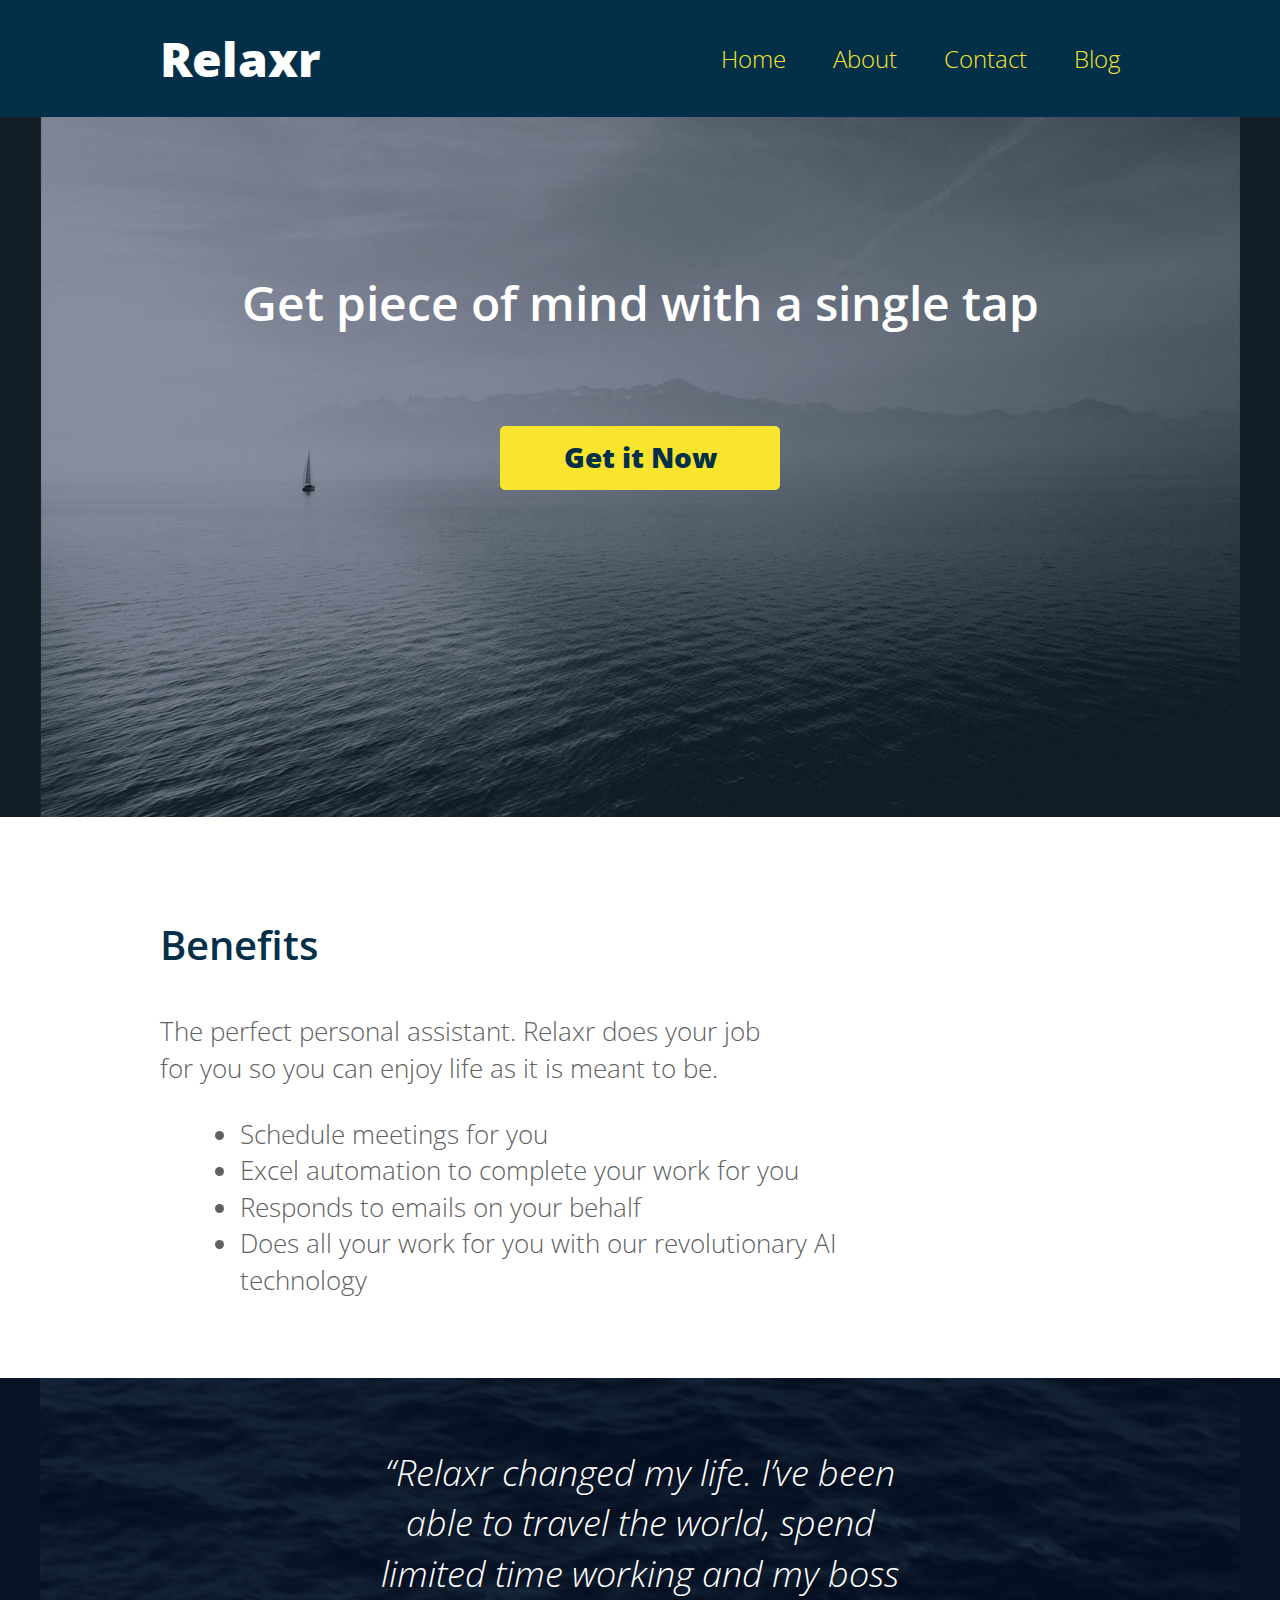
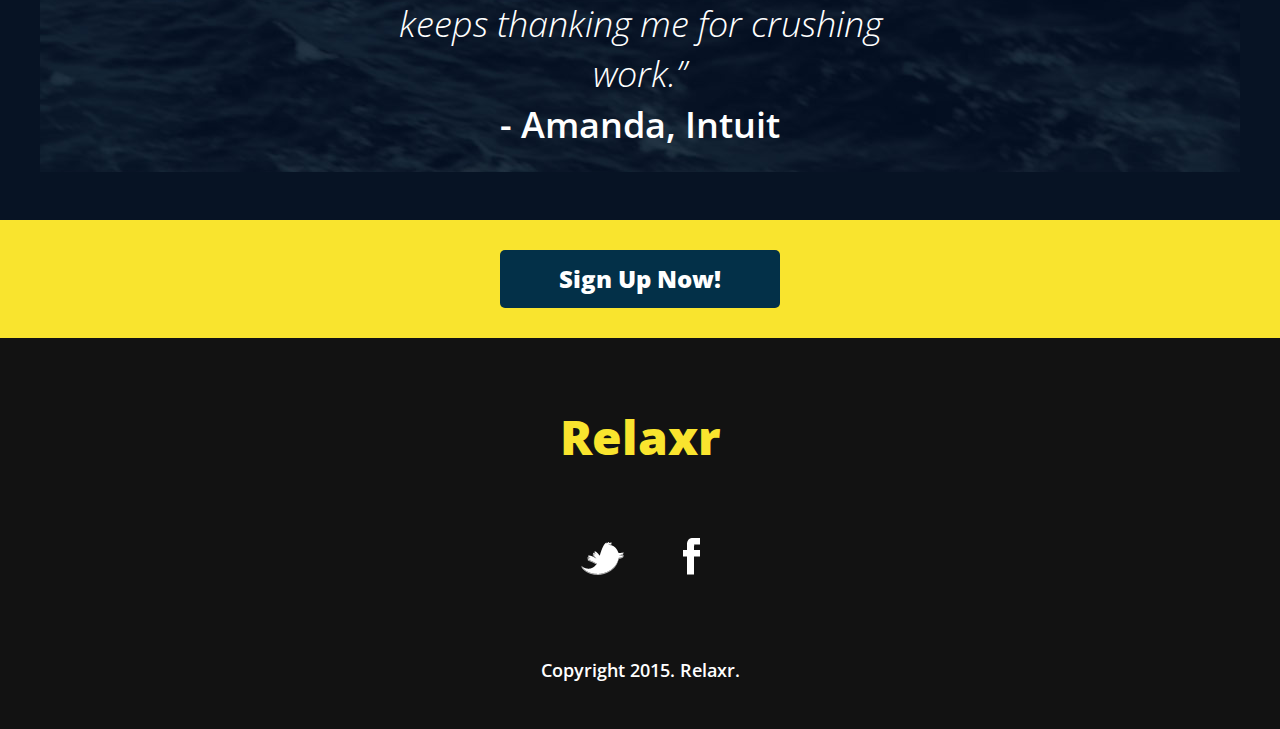
==== Week6/Homework/index.html @ 0ad39d2a "test" ====
<!DOCTYPE html>
<html lang="en">
	<head>
    	<meta charset="utf-8">
    	<meta name="description" content="The perfect personal assistant. Relaxr does your job for you so you can enjoy life as it is meant to be.">

		<title>Relaxr Landing Page</title>
		<link href='http://fonts.googleapis.com/css?family=Open+Sans:300italic,300,600,800' rel='stylesheet' type='text/css'>

		<!-- external CSS link -->
		<link rel="stylesheet" href="css/reset.css">
		<link rel="stylesheet" href="css/style.css">

	</head>
	<body>
		<header>
			<div class="container">
				<h1 class="logo">Relaxr</h1>
				<nav>
					<ul>
						<li><a href="index.html">Home</a></li>
						<li><a href="#">About</a></li>
						<li><a href="#">Contact</a></li>
						<li><a href="blog.html">Blog</a></li>
					</ul>
				</nav>
			</div>
		</header>
		<section id="hero">
			<div class="container">
				<h2>Get piece of mind with a single tap</h2>
				<a class="button yellow" href="#">Get it Now</a>
			</div>
		</section>
		<section id="benefits">
			<div class="container">
				<h3>Benefits</h3>
				<p>The perfect personal assistant. Relaxr does your job for you so you can enjoy life as it is meant to be.</p>
				<ul>
					<li>Schedule meetings for you</li>
					<li>Excel automation to complete your work for you</li>
					<li>Responds to emails on your behalf</li>
					<li>Does all your work for you with our revolutionary AI technology</li>
				</ul>
			</div>
		</section>
		<section id="testimonial">
			<div class="container">
				<blockquote>&ldquo;Relaxr changed my life. I&rsquo;ve been able to travel the world, spend limited time working and my boss keeps thanking me for crushing work.&rdquo;
				<span>- Amanda, Intuit</span></blockquote>
			</div>
		</section>
		<aside id="bottom-cta">
			<a class="button blue" href="#">Sign Up Now!</a>
		</aside>
		<footer>
			<h4 class="logo">Relaxr</h4>

			<ul>
				<li><a href="#"><img src="images/twitter.png" alt="Twitter logo"></a></li>
				<li><a href="#"><img src="images/facebook.png" alt="Facebook logo"></a></li>
			</ul>

			<p class="copyright">Copyright 2015. Relaxr.</p>
		</footer>
	</body>
</html>
---- Week6/Homework/css/style.css ----
/*
Project Name: Blank Template
Client: Your Client
Author: Your Name
Developer @GA in NYC
*/


/******************************************
/* SETUP
/*******************************************/

/* Box Model Hack */
* {
  -moz-box-sizing: border-box; /* Firexfox */
  -webkit-box-sizing: border-box; /* Safari/Chrome/iOS/Android */
  box-sizing: border-box; /* IE */
}

/* Clear fix hack */
.clearfix:after {
  content: ".";
  display: block;
  clear: both;
  visibility: hidden;
  line-height: 0;
  height: 0;
}

.clear {
  clear: both;
}

.alignright {
  float: right;
  padding: 0 0 10px 10px; /* note the padding around a right floated image */
}

.alignleft {
  float: left;
  padding: 0 10px 10px 0; /* note the padding around a left floated image */
}

/******************************************
/* BASE STYLES
/*******************************************/

body {
  color: #f0efef;
  font-size: 26px;
  line-height: 1.4;
  color: #606161;
  font-family: 'Open Sans', Helvetica, Arial, sans-serif;
  font-weight: 300;
}
a {
  text-decoration: none;
}


/******************************************
/* LAYOUT
/*******************************************/

/* Center the container */
.container {
  width: 960px;
  margin: 0 auto;
}
.logo {
  font-size: 48px;
  font-weight: 800;
}

header {
  background: #033048;
  padding: 25px 0;
  overflow: hidden;
}
header .logo {
  color: #fff;
  float: left;
}

header nav {
  float: right;
  margin-top: 15px;
}
header nav ul li {
  display: inline-block;
  margin: 0 0 0 40px;
  font-size: 24px;
}
header nav ul li a {
  color: #f9e42e;
}

#hero {
  height: 700px;
  background: url(../images/header_bg.jpg) no-repeat top center #131e27;
  padding-top: 32px;
}

#hero .logo {
  color: #fff;
}
#hero h2 {
  font-size: 48px;
  text-align: center;
  color: #fff;
  margin: 120px 0 90px;
  font-weight: 600;
}
.button {
  border-radius: 5px;
  font-weight: 800;
  padding: 12px 0;
  width: 280px;
  font-size: 28px;
  text-align: center;
  display: block;
  margin: 0 auto;
}
.yellow {
  background: #f9e42e;
  color: #033048;
}
.blue {
  background: #033048;
  color: #fff;
  font-size: 24px;
}
#benefits {
  padding: 100px 0 80px;
}
h3 {
  color: #033048;
  font-size: 40px;
  font-weight: 600;
  margin-bottom: 40px;
}
#benefits p, #benefits ul {
  width: 600px;
}
#benefits ul {
  list-style: disc;
  margin: 30px 0 0 80px;
}
#testimonial {
  background: url(../images/testimonial_bg.jpg) no-repeat top center #071324;
  padding: 70px 0 70px;
  color: #fff;
}
blockquote {
  font-size: 36px;
  font-weight: 300;
  font-style: italic;
  text-align: center;
  width: 580px;
  margin: 0 auto;
}
blockquote span {
  font-weight: 600;
  display: block;
  font-style: normal;
}
#main {
  margin-top: 80px;
}
#posts {
  width: 700px;
  display: inline-block;
  margin-right: 20px;
  vertical-align: top;
}
#sidebar {
  width: 240px;
  display: inline-block;
  vertical-align: top;
}
.post {
  border-bottom: 1px solid #043049;
  padding-bottom: 40px;
  margin-bottom: 40px;
}
.post h2 {
  font-weight: 600;
  font-size: 40px;
  line-height: 1.3;
  margin-bottom: 30px;
}
.post h2 a {
  color: #043049;
}

.post img {
  margin-bottom: 30px;
}
.post p {
  font-size: 24px;
  line-height: 1.333;
  color: #606161;
}
.post p:first-of-type:first-letter {
  float: left;
  font-size: 80px;
  line-height: 65px;
  padding-top: 4px;
  padding-right: 8px;
  padding-left: 3px;
  font-weight: 600;
}
.readmore {
  text-align: right;
  margin-top: 30px;
}
.readmore a {
  color: #043049;
  font-weight: 600;
}

/*.button {
  border-radius: 5px;
  font-weight: 800;
  padding: 12px 0;
  width: 280px;
  font-size: 28px;
  text-align: center;
  display: block;
  margin: 0 auto;
}
.yellow {
  background: #f9e42e;
  color: #033048;
}
.blue {
  background: #033048;
  color: #fff;
  font-size: 24px;
}*/

#sidebar h3 {
  font-size: 32px;
  font-weight: 800;
  margin-bottom: 15px;
  color: #043049;
}
#sidebar ul {
  margin-bottom: 40px;
}
#sidebar ul li a {
  color: #043049;
  font-size: 24px;
}
#sidebar p {
  font-size: 22px;
  line-height: 1.1;
  margin-bottom: 40px;
}
#sidebar p a {
  color: #043049;
  font-weight: 600;
}

#bottom-cta {
  background: #f9e42e;
  padding: 30px;
  text-align: center;
}

footer {
  background: #121212;
  padding: 65px 0 45px;
  text-align: center;
}
footer .logo {
  color: #f9e42e;
  margin-bottom: 68px;
}
footer ul li {
  display: inline-block;
  list-style: none;
  margin: 0 26px 75px;
}
footer p {
  font-size: 18px;
  color: #fff;
  font-weight: 600;
}
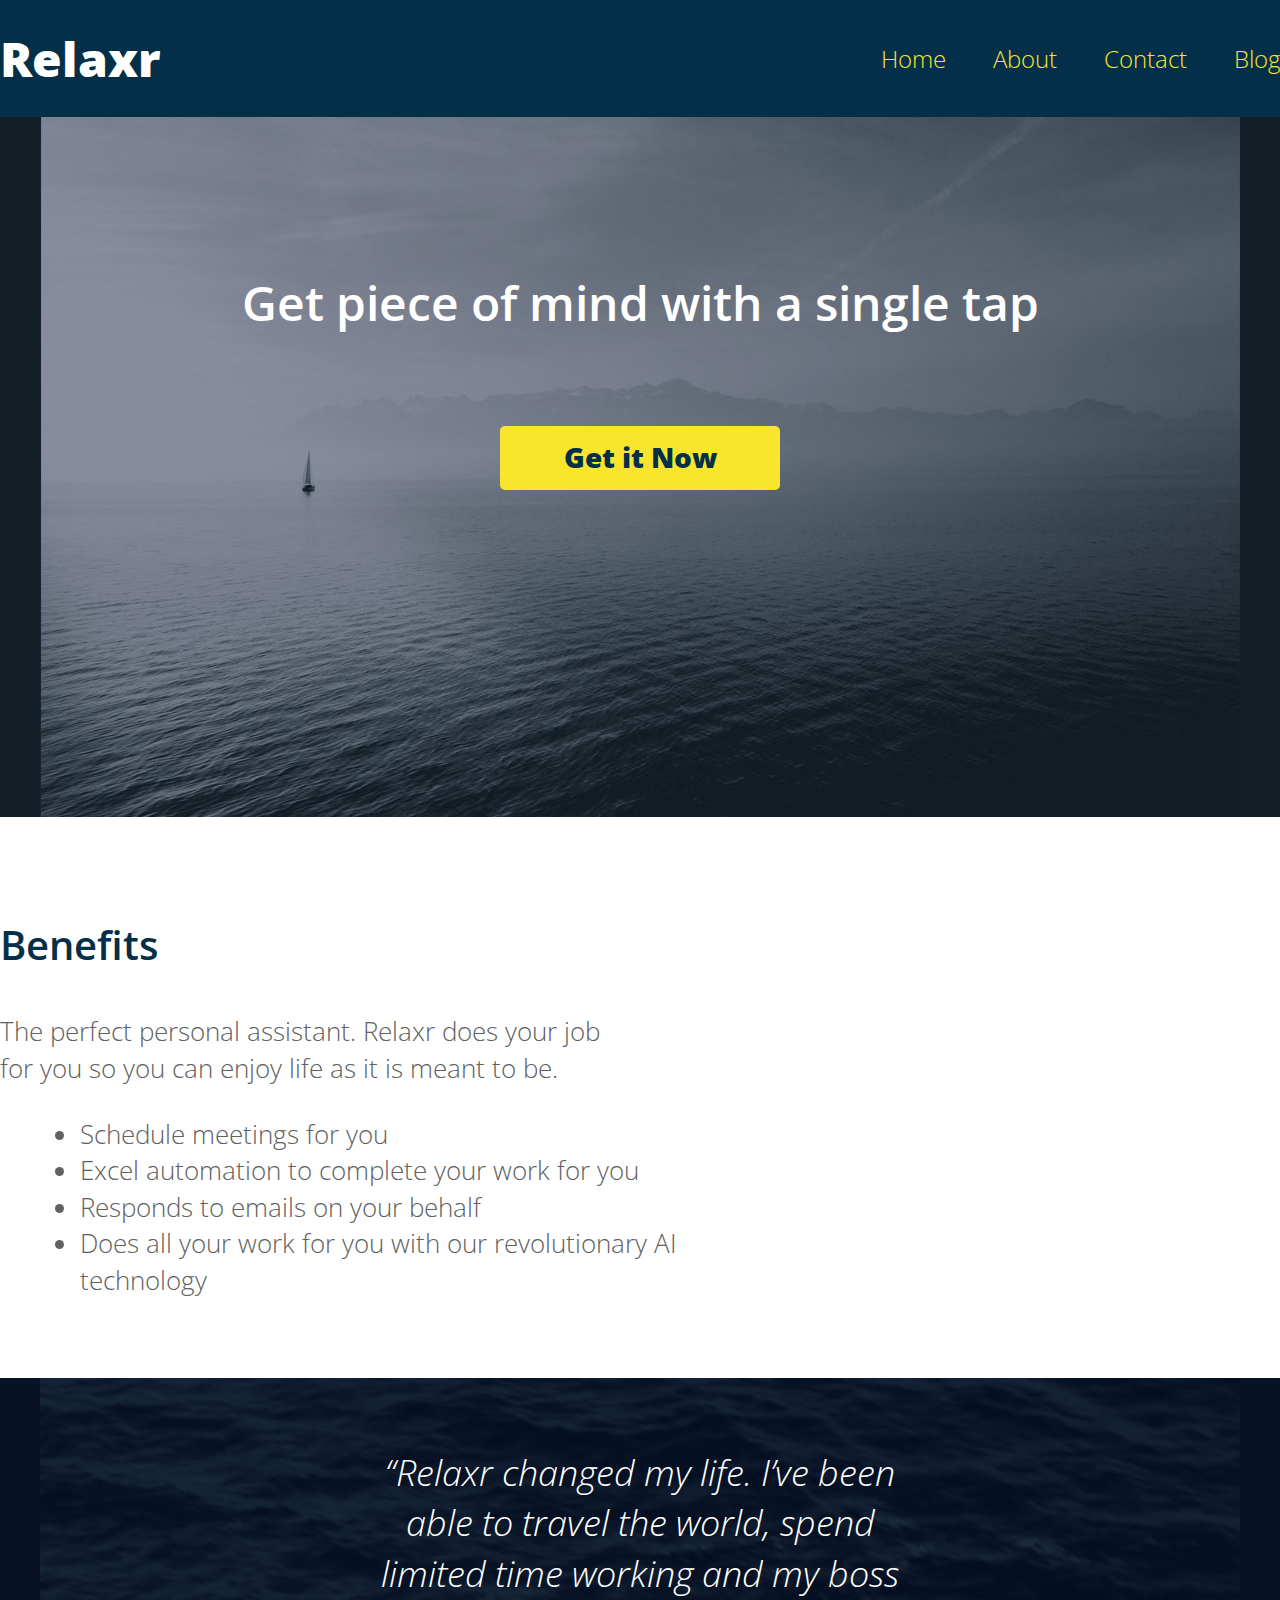
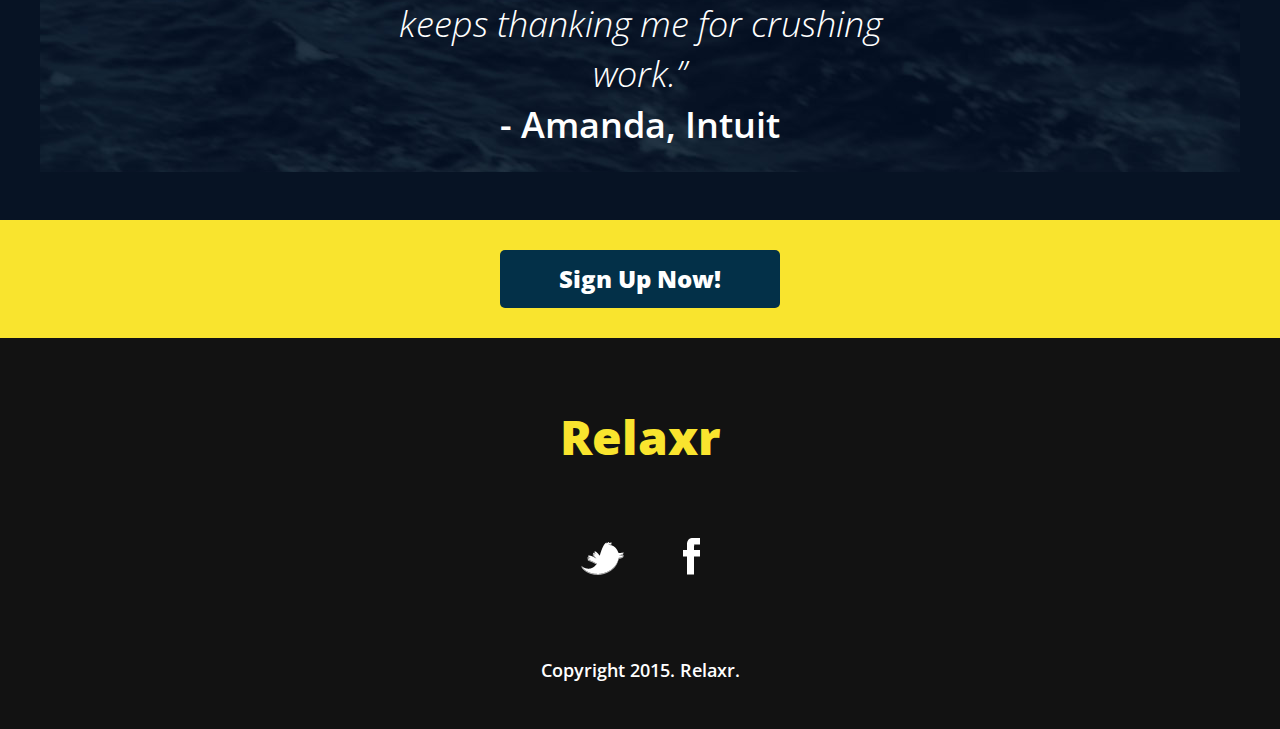
==== commit cdf00ff3: "Homework Relaxr" ====
--- a/Week6/Homework/index.html
+++ b/Week6/Homework/index.html
@@ -15,6 +15,12 @@
 	<body>
 		<header>
 			<div class="container">
+			<div class="hambutt">
+				<div></div>
+				<span></span>
+				<span></span>
+				<span></span>
+				</div>
 				<h1 class="logo">Relaxr</h1>
 				<nav>
 					<ul>
--- a/Week6/Homework/css/style.css
+++ b/Week6/Homework/css/style.css
@@ -64,7 +64,7 @@
 
 /* Center the container */
 .container {
-  width: 960px;
+  width: 100%;
   margin: 0 auto;
 }
 .logo {
@@ -156,7 +156,7 @@
   font-weight: 300;
   font-style: italic;
   text-align: center;
-  width: 580px;
+  max-width: 580px;
   margin: 0 auto;
 }
 blockquote span {
@@ -219,7 +219,7 @@
   font-weight: 600;
 }
 
-/*.button {
+.button {
   border-radius: 5px;
   font-weight: 800;
   padding: 12px 0;
@@ -237,7 +237,7 @@
   background: #033048;
   color: #fff;
   font-size: 24px;
-}*/
+}
 
 #sidebar h3 {
   font-size: 32px;
@@ -288,5 +288,80 @@
   font-weight: 600;
 }
 
-
-
+@media screen and (max-width:768px){
+  #hero{
+    height: 300px;
+  }
+  .container{
+    width:100%;
+    margin: 0 auto;
+  }
+  .container .logo{
+    font-size:22px;
+    width:100%;
+  }
+  #hero .container h2{
+    font-size:20px;
+  }
+  nav ul{
+    display:none;
+    overflow:hidden;
+  }
+  .container .yellow{
+    width:100%;
+  }
+  .container a{
+    font-size:16px;
+  }
+  #benefits p{
+    width:100%;
+  }
+  #benefits ul{
+    width:100%;
+    padding-top:50px;
+    margin:0 auto;
+    padding-left:50px;
+  }
+  #benefits h3{
+    font-size: 16px;
+    text-align: center;
+  }
+  #benefits{
+    width:100%;
+    font-size:14px;
+  }
+  blockquote{
+    width: 100%;
+    font-size:16px;
+  }
+  .container blockquote span{
+    padding-top:40px;
+  }
+  .blue{
+    font-size:18px;
+  }
+  .hambutt{
+    float:right;
+    position: relative;
+    top:30px;
+    right:40px;
+  }
+  .hambutt div{
+    margin-top: -0.50em;
+    line-height:1.2;
+    font-weight:200;
+    vertical-align:middle;
+    z-index:99;
+  }
+  .hambutt span{
+    display:block;
+    width:25px;
+    height:4px;
+    margin-bottom:5px;
+    background:rgb(255,255,255);
+    z-index:99;
+  }
+}
+
+
+
